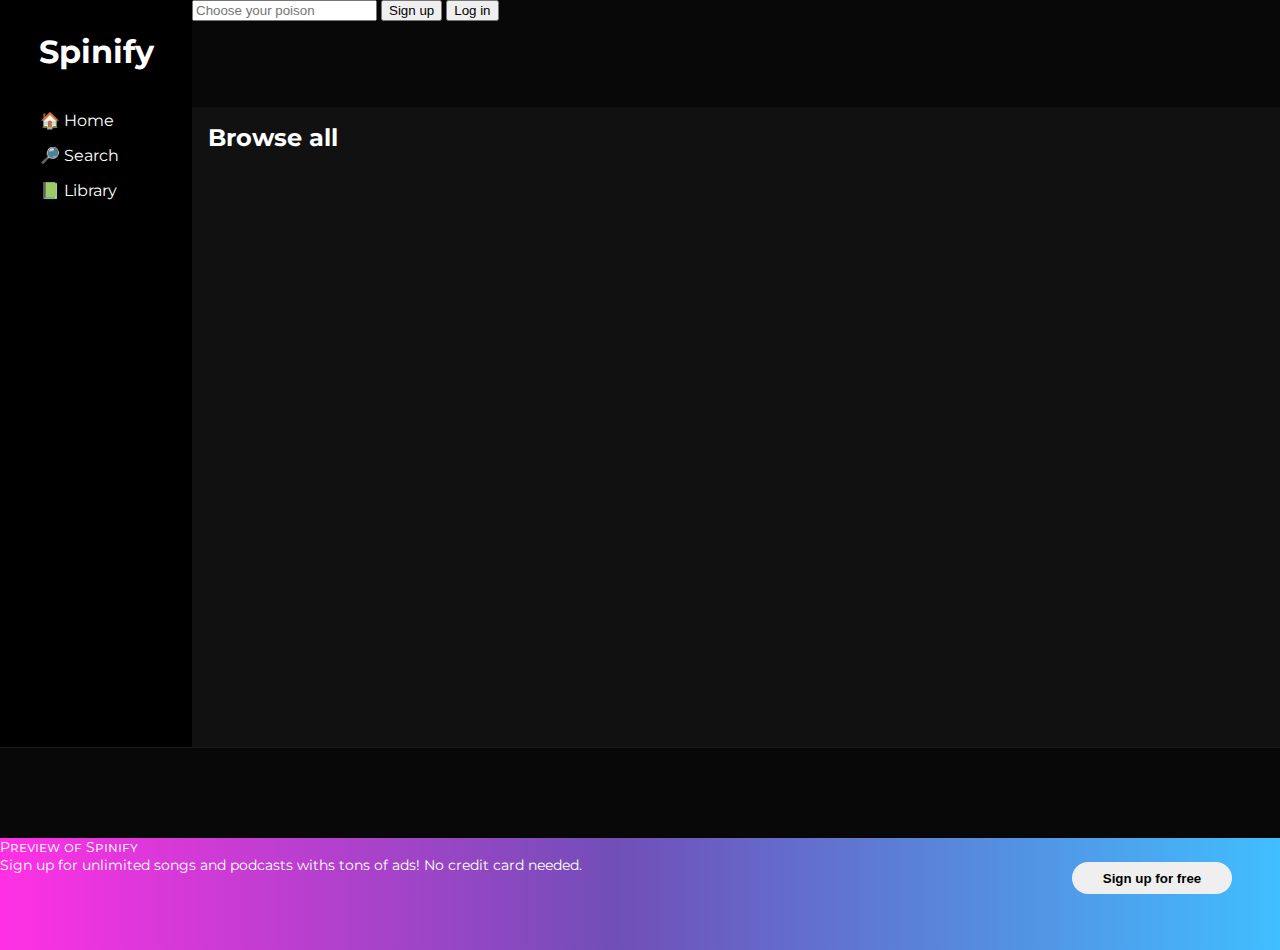
==== spinifyIndex.html @ 80fa34e3 "main HTML and CSS" ====
<!DOCTYPE html>
<html>
  <head>
    <meta charset="utf-8" />
    <meta name="viewport" content="width=device-width, initial-scale=1" />
    <link rel="stylesheet" type="text/css" href="css/spinifyCSS.css" />
    <link rel="preconnect" href="https://fonts.googleapis.com" />
    <link rel="preconnect" href="https://fonts.gstatic.com" crossorigin />
    <link href="https://fonts.googleapis.com/css2?family=Montserrat:wght@600&family=Open+Sans&display=swap" rel="stylesheet">
    <link rel="icon" type="image/png" href="img/icon-spinify.png" />
    <script defer src="js/spinifyJS.js"></script>
    <title>Spinify Web Player</title>
  </head>
  <body>
    <header class="navbar">
      <h1>Spinify</h1>
      <nav>
        <a>🏠 Home</a><br />
        <a>🔎 Search</a><br />
        <a>📗 Library</a><br />
      </nav>
    </header>

    <div class="top-div">
      <label for="search"></label>
      <input type="search" placeholder="Choose your poison" />
      <button class="sign-up">Sign up</button>
      <button class="log-in">Log in</button>
    </div>

    <main>
      <div>
        <h2>Browse all</h2>
        <div class="music-gender-browser">
          <div></div>
        </div>
      </div>
    </main>
    <div class="player"></div>
    <footer>
      <div class="preview">
        <p class="preview-para-1">Preview of Spinify</p>
        <p class="preview-para-2">
          Sign up for unlimited songs and podcasts withs tons of ads! No credit
          card needed.</p>
      </div>
        <button class="sign-up-for-free">Sign up for free</button>
      </p>
    </footer>
  </body>
</html>
---- css/spinifyCSS.css ----
body {
  margin: 0rem;
  padding: 0rem;
  height: 100vh;
  width: 100vh;
  color: white;
  display: grid;
  font-family: "Montserrat", sans-serif;
  font-size: 1rem;
  overflow-x: hidden;
}

@media screen and (min-width: 481px) {
  body {
    grid-template-columns: 1fr 1fr 1fr 1fr 1fr;
    grid-template-rows: 0.5fr 1fr 1fr 1fr 1fr;
    grid-template-areas:
      "header top-div top-div top-div top-div"
      "header main main main main"
      "header main main main main"
      "header main main main main"
      "player player player player player"
      "footer footer footer footer footer";
  }
  header {
    grid-area: header;
    background-color: black;
    height: 83vh;
    width: 15vw;
  }
  .top-div {
    grid-area: top-div;
    background-color: rgb(8, 8, 8);
    width: 85vw;
  }
  main {
    grid-area: main;
    background-color: rgb(17, 17, 17);
  }
  .player {
    grid-area: player;
    background-color: rgb(8, 8, 8);
    height: 10vh;
    border-top: 1px solid rgba(49, 49, 49, 0.432);
  }
  footer {
    grid-area: footer;
    background: linear-gradient(
      90deg,
      rgba(255, 48, 229, 1) 0%,
      rgba(113, 78, 184, 1) 48%,
      rgba(64, 190, 255, 1) 100%
    );
  }
  h1 {
    margin: 2rem 1rem;
    text-align: center;
  }
  nav {
    margin: 0.5rem 2rem;
  }
  nav a {
    display: inline-block;
    padding: 0.5rem;
  }
  footer {
    display: grid;
    grid-template-areas: "preview sign-up-for-free";
  }
  .preview {
    grid-area: preview;
    font-size: 0.9rem;
    margin-bottom: 0rem;
    width: 80vw;
    height: 1vh;
    margin: 0rem;
    padding: 0rem;
  }
  .preview p {
    margin: 0rem;
    padding: 0rem;
  }
  .sign-up-for-free {
    grid-area: sign-up-for-free;
    width: 10rem;
    height: 2rem;
    margin: 1.5rem 3rem;
    border-radius: 10rem;
    border: solid rgba(255, 255, 255, 0);
    font-weight: bold;
  }
  .preview-para-1 {
    font-variant: small-caps;
    padding: 0rem 0rem 0rem 0.5rem;
  }
  .preview-para-2 {
    padding: 0.5rem 0rem 0rem 0.5rem;
  }
  h2 {
    margin: 1rem;
  }
}
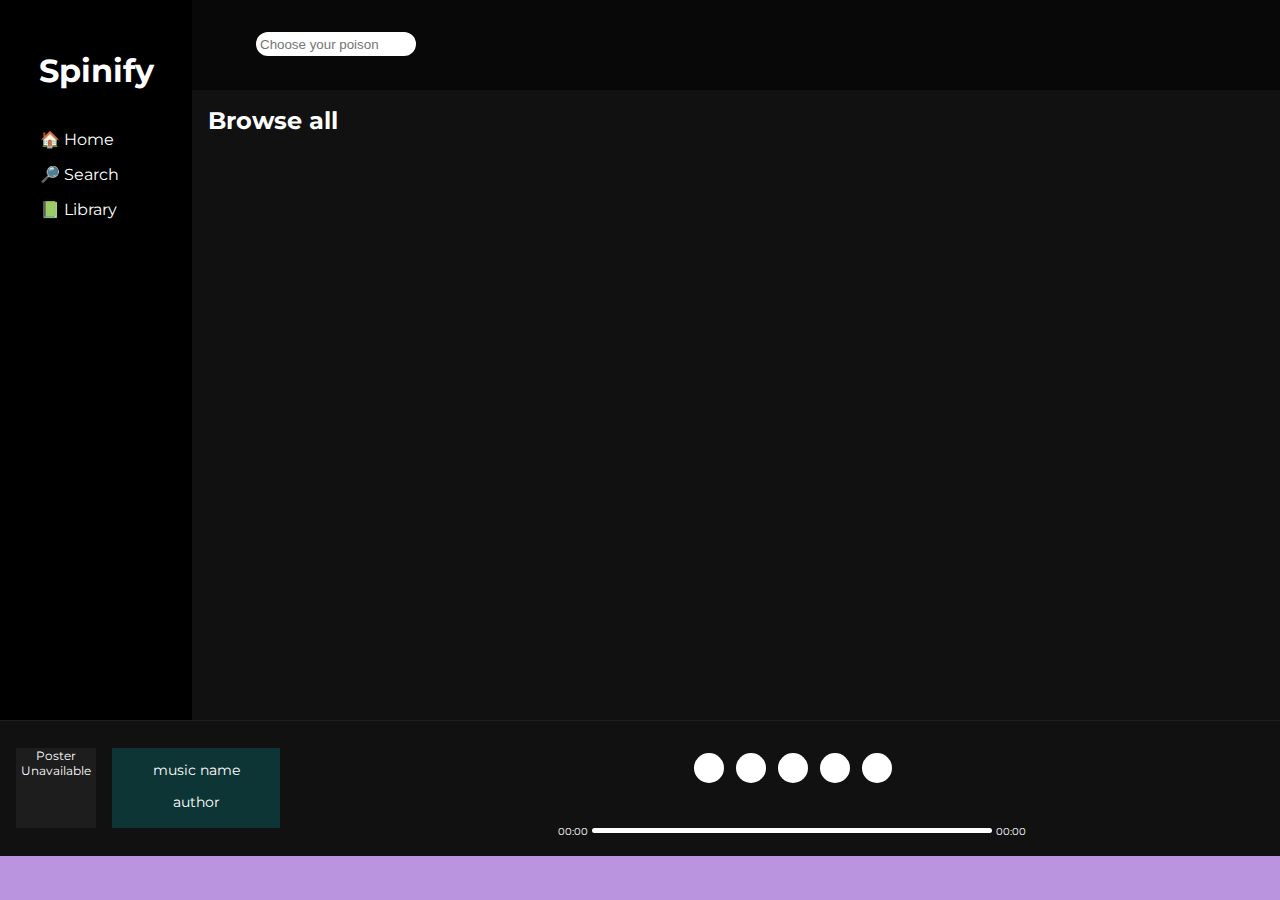
==== commit 031c45d1: "Updated site structure, added styling, started on js features. Added all media content." ====
--- a/spinifyIndex.html
+++ b/spinifyIndex.html
@@ -6,13 +6,17 @@
     <link rel="stylesheet" type="text/css" href="css/spinifyCSS.css" />
     <link rel="preconnect" href="https://fonts.googleapis.com" />
     <link rel="preconnect" href="https://fonts.gstatic.com" crossorigin />
-    <link href="https://fonts.googleapis.com/css2?family=Montserrat:wght@600&family=Open+Sans&display=swap" rel="stylesheet">
-    <link rel="icon" type="image/png" href="img/icon-spinify.png" />
+    <link
+      href="https://fonts.googleapis.com/css2?family=Montserrat:wght@600&family=Open+Sans&display=swap"
+      rel="stylesheet"
+    />
+    <link rel="icon" type="image/png" href="img/logo/logo-bitmap-3.png" />
     <script defer src="js/spinifyJS.js"></script>
     <title>Spinify Web Player</title>
   </head>
   <body>
     <header class="navbar">
+      <img href="img/logo/logo-bitmap.png" />
       <h1>Spinify</h1>
       <nav>
         <a>🏠 Home</a><br />
@@ -22,10 +26,13 @@
     </header>
 
     <div class="top-div">
-      <label for="search"></label>
-      <input type="search" placeholder="Choose your poison" />
-      <button class="sign-up">Sign up</button>
-      <button class="log-in">Log in</button>
+      <div class="input-bar">
+        <input type="search" placeholder="Choose your poison" />
+      </div>
+      <div class="top-div-btns">
+        <button class="sign-up btn">Sign up</button>
+        <button class="log-in btn">Log in</button>
+      </div>
     </div>
 
     <main>
@@ -36,16 +43,58 @@
         </div>
       </div>
     </main>
-    <div class="player"></div>
+    <div class="player">
+      <div class="music-info">
+        <div class="poster">Poster Unavailable</div>
+        <div class="music-details">
+          <p class="music-name">music name</p>
+          <p class="author">author</p>
+        </div>
+      </div>
+
+      <div class="playing-options">
+        <div class="playing-options-btns">
+          <button type="button" class="shuffle-btn btn">
+            <!-- <img src="/img/player/icon-shuffle.png"/> -->
+            </button>
+          <button class="go-back-btn btn">
+            <!-- <img src="/img/player/go-back.svg"/> -->
+          </button>
+          <button class="play-pause-btn btn">
+            <!-- <img src="/img/player/icon-pause-2.png"/> -->
+          </button>
+          <button class="go-forward-btn btn">
+            <!-- <img src="/img/player/go-forward.svg"/> -->
+          </button>
+          <button class="repeat-btn btn">
+            <!-- <img src="/img/player/icon-repeat.png"/> -->
+          </button>
+        </div>
+
+        <div class="music-further-options">
+          <p>00:00</p>
+          <input class=slider type="range" class="music-slider" min="1" max="100" value="0">
+          <p>00:00</p>
+        </div>
+
+        <div class="sound-container">
+          <button class="sound-btn btn"></button>
+          <input type="range" class="sound-slider" min="1" max="100" value="50">
+        </div>
+
+      </div>
+    </div>
     <footer>
-      <div class="preview">
-        <p class="preview-para-1">Preview of Spinify</p>
+      <!-- <div class="preview">
+        <p class="preview-para-1">Preview of Spinify</p><br>
         <p class="preview-para-2">
           Sign up for unlimited songs and podcasts withs tons of ads! No credit
-          card needed.</p>
+          card needed.
+        </p><br>
+        <p>Powered by</p>
+        <a class="powered-by-link" href="https://pixabay.com/">Pixabay</a>
       </div>
-        <button class="sign-up-for-free">Sign up for free</button>
-      </p>
+      <button class="sign-up-for-free-btn">Sign up for free</button> -->
     </footer>
   </body>
 </html>
--- a/css/spinifyCSS.css
+++ b/css/spinifyCSS.css
@@ -1,15 +1,154 @@
+/* color: rgb(0,216,86); */
+
 body {
-  margin: 0rem;
-  padding: 0rem;
+  margin: 0;
+  padding: 0;
   height: 100vh;
-  width: 100vh;
+  width: 100vw;
   color: white;
   display: grid;
   font-family: "Montserrat", sans-serif;
   font-size: 1rem;
   overflow-x: hidden;
-}
-
+  background-color: rgb(187, 148, 223);
+}
+.top-div input{
+  width: 10rem;
+  border-radius: 50px;
+  background-color: rgb(255, 255, 255);
+  border-color: rgba(240, 248, 255, 0);
+  height: 1.5rem;
+}
+.top-div button {
+  width: 5rem;
+  border-radius: 50px;
+}
+.music-info {
+  display: grid;
+  grid-template-columns: 0.7fr 1fr;
+  grid-template-rows: 1fr;
+  grid-template-areas: "poster music-details";
+  height: 15vh;
+  width: 15vw;
+}
+.poster{
+  width: 5rem;
+  height: 5rem;
+  background-color: rgb(29, 29, 29);
+  margin: 1.7rem 1rem;
+  font-size: 12px;
+  text-align: center;
+}
+.poster img {
+  width: 5rem;
+  height: 5rem;
+}
+.music-details{
+  width: 10rem;
+  height: 4rem;
+  background-color: rgba(0, 255, 255, 0.151);
+  margin: 1.7rem 1rem 1.7rem 0rem;
+  text-align: center;
+  padding: 0.5rem 0.25rem;
+}
+.music-details p {
+  margin-top: 0.3rem;
+  font-size: 14px;
+}
+.btn {
+  border-radius: 50%;
+  height: 30px;
+  width: 30px;
+  background-color: rgb(255, 255, 255);
+  border-color: rgba(240, 248, 255, 0);
+  cursor: pointer;
+  text-align: center;
+  margin-right: 0.5rem;
+  vertical-align: middle;
+}
+.playing-options {
+  margin: 0% 10%;
+  display: grid;
+  grid-template-columns: 1.5fr 0.5fr;
+  grid-template-rows: 1.5fr 0.5fr;
+  grid-template-areas: 
+  "playing-options-btns sound-container"
+  "music-further-options sound-container";
+}
+.playing-options-btns {
+  grid-area: playing-options-btns;
+  display: inline-block;
+  margin: 2rem 22.5rem 0rem;
+  width: 13rem;
+
+}
+.music-further-options{
+  grid-area: music-further-options;
+  margin: 0rem 14rem 0.5rem;
+}
+.music-further-options input {
+  margin: 0px;
+}
+ .music-further-options input,.sound-container input{
+  vertical-align: middle;
+  -webkit-appearance: none;
+  outline: none;
+  border-radius: 5px;
+  height: 5px;
+  background-color: black;
+  background: rgb(255, 255, 255);
+} 
+/* * ----------------------------MUSIC THUMB---------------------------- */
+.slider{
+  left: 0px;
+  top: 8px;
+  width: 25rem;
+  height: 5px;
+  border-radius: 5px;
+  background-color: rgba(45, 250, 26, 0.548);
+}
+
+/* * ----------------------------SLIDER THUMB---------------------------- */
+input[type="range"]::-webkit-slider-thumb {
+  -webkit-appearance: none;
+  -moz-appearance: none;
+  width: 0;
+  height: 0;
+}
+input[type="range"]:hover::-webkit-slider-thumb {
+  -webkit-appearance: none;
+  -moz-appearance: none;
+  width: 15px;
+  height: 15px;
+  border-radius: 50%;
+  background: #fff;
+  box-shadow: 1px 2px 3px rgba(0, 0, 0, 0.6);
+}
+.music-further-options p {
+  font-size: 10px;
+}
+.sound-container {
+  grid-area: sound-container;
+  margin: 2.5rem 6rem 2.5rem 14rem ;
+  width: 11rem;
+  padding: 0.5rem 0 0.5rem;
+}
+footer p {
+  font-size: 10px;
+}
+.powered-by-link {
+  font-size: 10px;
+}
+.play-pause-btn img{
+  border-radius: 50%;
+  background-color: rgba(255, 255, 255, 0.932);
+  position: relative;
+  top: -4px;
+  left: -9px;
+}
+.music-further-options input, .music-further-options p {
+  display: inline-block;
+}
 @media screen and (min-width: 481px) {
   body {
     grid-template-columns: 1fr 1fr 1fr 1fr 1fr;
@@ -25,23 +164,42 @@
   header {
     grid-area: header;
     background-color: black;
-    height: 83vh;
     width: 15vw;
   }
   .top-div {
     grid-area: top-div;
     background-color: rgb(8, 8, 8);
     width: 85vw;
+    height: 10vh;
+  }
+  .input-bar {
+    display: inline-block;
+    margin: 2rem 10rem 2rem 4rem;
+  }
+  .top-div-btns{
+    display: inline-block;
+    margin: 2rem 5rem 2rem 60rem;
+    width: 11.5rem;
   }
   main {
     grid-area: main;
     background-color: rgb(17, 17, 17);
+    height: 70vh;
   }
   .player {
     grid-area: player;
-    background-color: rgb(8, 8, 8);
-    height: 10vh;
+    background-color: rgb(17, 17, 17);
+    height: 15vh;
     border-top: 1px solid rgba(49, 49, 49, 0.432);
+    display: grid;
+    grid-template-columns: 0.2fr 1.8fr;
+    grid-template-rows: 1fr;
+    grid-template-areas:
+      "music-info playing-options"
+      "music-info slide-container";
+  }
+  .music-details, .poster{
+    display: inline-block;
   }
   footer {
     grid-area: footer;
@@ -65,26 +223,34 @@
   }
   footer {
     display: grid;
-    grid-template-areas: "preview sign-up-for-free";
+    grid-template-areas: "preview sign-up-for-free-btn";
+    font-weight: lighter;
+  }
+  .playing-options {
+    height: 15vh;
   }
   .preview {
     grid-area: preview;
     font-size: 0.9rem;
     margin-bottom: 0rem;
     width: 80vw;
-    height: 1vh;
+    height: 5vh;
     margin: 0rem;
     padding: 0rem;
   }
   .preview p {
     margin: 0rem;
     padding: 0rem;
-  }
-  .sign-up-for-free {
-    grid-area: sign-up-for-free;
+    display: inline;
+  }
+  .preview a {
+    display: inline-block;
+  }
+  .sign-up-for-free-btn {
+    grid-area: sign-up-for-free-btn;
     width: 10rem;
     height: 2rem;
-    margin: 1.5rem 3rem;
+    margin: 0.8rem 3rem;
     border-radius: 10rem;
     border: solid rgba(255, 255, 255, 0);
     font-weight: bold;
@@ -99,4 +265,6 @@
   h2 {
     margin: 1rem;
   }
-}
+
+
+}
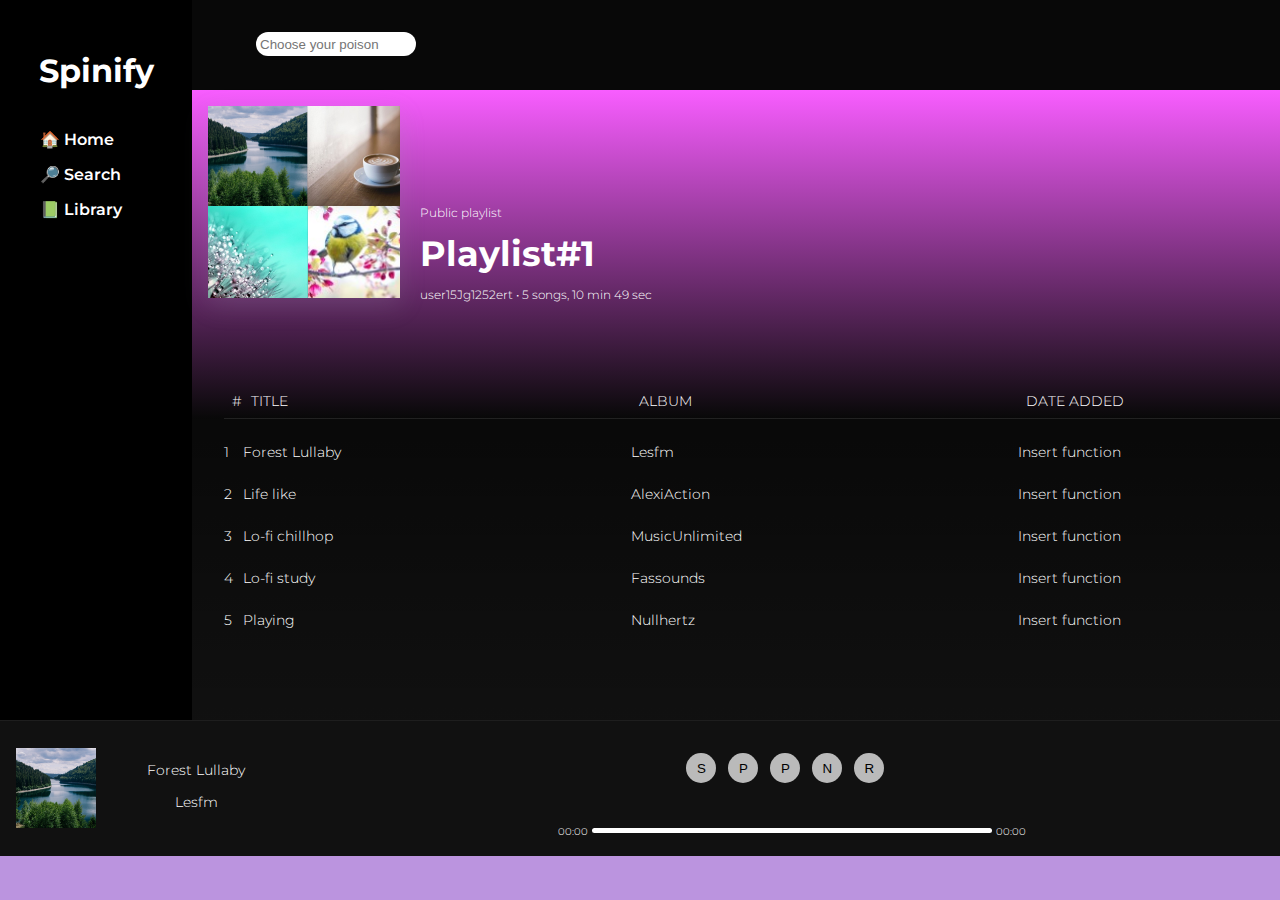
==== commit 00f96f7f: "Implemented main features, not all of them are working. Continued doing the styling" ====
--- a/spinifyIndex.html
+++ b/spinifyIndex.html
@@ -4,12 +4,14 @@
     <meta charset="utf-8" />
     <meta name="viewport" content="width=device-width, initial-scale=1" />
     <link rel="stylesheet" type="text/css" href="css/spinifyCSS.css" />
+
     <link rel="preconnect" href="https://fonts.googleapis.com" />
     <link rel="preconnect" href="https://fonts.gstatic.com" crossorigin />
     <link
-      href="https://fonts.googleapis.com/css2?family=Montserrat:wght@600&family=Open+Sans&display=swap"
+      href="https://fonts.googleapis.com/css2?family=Montserrat:wght@300;600&display=swap"
       rel="stylesheet"
     />
+
     <link rel="icon" type="image/png" href="img/logo/logo-bitmap-3.png" />
     <script defer src="js/spinifyJS.js"></script>
     <title>Spinify Web Player</title>
@@ -36,52 +38,115 @@
     </div>
 
     <main>
-      <div>
-        <h2>Browse all</h2>
-        <div class="music-gender-browser">
-          <div></div>
+      <div class="main-div">
+        <div class="big-tittle-and-poster">
+          <div class="big-poster"></div>
+          <div class="big-poster-label">
+            <p>Public playlist</p>
+            <h2>Playlist#1</h2>
+            <p>user15Jg1252ert &#8226; 5 songs, 10 min 49 sec</p>
+          </div>
+        </div>
+        <div class="main-div-body">
+          <div class="col-0">
+            <p class="top-row">#</p>
+            <p>1</p>
+            <p>2</p>
+            <p>3</p>
+            <p>4</p>
+            <p>5</p>
+          </div>
+          <div class="col-1">
+            <p class="top-row">TITLE</p>
+            <p>Forest Lullaby</p>
+            <p>Life like</p>
+            <p>Lo-fi chillhop</p>
+            <p>Lo-fi study</p>
+            <p>Playing</p>
+          </div>
+          <div class="col-2">
+            <p class="top-row">ALBUM</p>
+            <p>Lesfm</p>
+            <p>AlexiAction</p>
+            <p>MusicUnlimited</p>
+            <p>Fassounds</p>
+            <p>Nullhertz</p>
+          </div>
+          <div class="col-3">
+            <p class="top-row">DATE ADDED</p>
+            <p>Insert function</p>
+            <p>Insert function</p>
+            <p>Insert function</p>
+            <p>Insert function</p>
+            <p>Insert function</p>
+          </div>
+          <div class="col-4">
+            <p class="top-row">Clock Icon</p>
+            <p></p>
+            <p></p>
+            <p></p>
+            <p></p>
+            <p></p>
+          </div>
         </div>
       </div>
     </main>
+
     <div class="player">
       <div class="music-info">
         <div class="poster">Poster Unavailable</div>
         <div class="music-details">
           <p class="music-name">music name</p>
-          <p class="author">author</p>
+          <p class="music-artist">artist</p>
         </div>
       </div>
 
       <div class="playing-options">
         <div class="playing-options-btns">
           <button type="button" class="shuffle-btn btn">
+            S
             <!-- <img src="/img/player/icon-shuffle.png"/> -->
-            </button>
+          </button>
           <button class="go-back-btn btn">
+            P
             <!-- <img src="/img/player/go-back.svg"/> -->
           </button>
           <button class="play-pause-btn btn">
+            P
             <!-- <img src="/img/player/icon-pause-2.png"/> -->
           </button>
           <button class="go-forward-btn btn">
+            N
             <!-- <img src="/img/player/go-forward.svg"/> -->
           </button>
           <button class="repeat-btn btn">
+            R
             <!-- <img src="/img/player/icon-repeat.png"/> -->
           </button>
         </div>
 
         <div class="music-further-options">
-          <p>00:00</p>
-          <input class=slider type="range" class="music-slider" min="1" max="100" value="0">
-          <p>00:00</p>
+          <p class="current-time">00:00</p>
+          <input
+            type="range"
+            class="music-slider slider"
+            min="1"
+            max="100"
+            value="0"
+          />
+          <p class="time-left">00:00</p>
         </div>
 
         <div class="sound-container">
-          <button class="sound-btn btn"></button>
-          <input type="range" class="sound-slider" min="1" max="100" value="50">
+          <button class="sound-btn btn">V</button>
+          <input
+            type="range"
+            class="sound-slider"
+            min="1"
+            max="100"
+            value="75"
+          />
         </div>
-
       </div>
     </div>
     <footer>
--- a/css/spinifyCSS.css
+++ b/css/spinifyCSS.css
@@ -9,10 +9,14 @@
   display: grid;
   font-family: "Montserrat", sans-serif;
   font-size: 1rem;
+  font-weight: 600;
   overflow-x: hidden;
   background-color: rgb(187, 148, 223);
 }
-.top-div input{
+p {
+  font-weight: 300;
+}
+.top-div input {
   width: 10rem;
   border-radius: 50px;
   background-color: rgb(255, 255, 255);
@@ -31,22 +35,9 @@
   height: 15vh;
   width: 15vw;
 }
-.poster{
-  width: 5rem;
-  height: 5rem;
-  background-color: rgb(29, 29, 29);
-  margin: 1.7rem 1rem;
-  font-size: 12px;
-  text-align: center;
-}
-.poster img {
-  width: 5rem;
-  height: 5rem;
-}
-.music-details{
+.music-details {
   width: 10rem;
   height: 4rem;
-  background-color: rgba(0, 255, 255, 0.151);
   margin: 1.7rem 1rem 1.7rem 0rem;
   text-align: center;
   padding: 0.5rem 0.25rem;
@@ -59,37 +50,42 @@
   border-radius: 50%;
   height: 30px;
   width: 30px;
-  background-color: rgb(255, 255, 255);
+  background-color: rgba(255, 255, 255, 0.712);
   border-color: rgba(240, 248, 255, 0);
   cursor: pointer;
   text-align: center;
   margin-right: 0.5rem;
   vertical-align: middle;
 }
+button:hover {
+  background-color: rgb(255, 255, 255);
+}
+
 .playing-options {
   margin: 0% 10%;
   display: grid;
   grid-template-columns: 1.5fr 0.5fr;
   grid-template-rows: 1.5fr 0.5fr;
-  grid-template-areas: 
-  "playing-options-btns sound-container"
-  "music-further-options sound-container";
+  grid-template-areas:
+    "playing-options-btns sound-container"
+    "music-further-options sound-container";
 }
 .playing-options-btns {
   grid-area: playing-options-btns;
   display: inline-block;
-  margin: 2rem 22.5rem 0rem;
-  width: 13rem;
-
-}
-.music-further-options{
+  margin: 2rem 22rem 0rem;
+  width: 14rem;
+  vertical-align: middle;
+}
+.music-further-options {
   grid-area: music-further-options;
   margin: 0rem 14rem 0.5rem;
 }
 .music-further-options input {
   margin: 0px;
 }
- .music-further-options input,.sound-container input{
+.music-further-options input,
+.sound-container input {
   vertical-align: middle;
   -webkit-appearance: none;
   outline: none;
@@ -97,9 +93,9 @@
   height: 5px;
   background-color: black;
   background: rgb(255, 255, 255);
-} 
+}
 /* * ----------------------------MUSIC THUMB---------------------------- */
-.slider{
+.slider {
   left: 0px;
   top: 8px;
   width: 25rem;
@@ -129,7 +125,7 @@
 }
 .sound-container {
   grid-area: sound-container;
-  margin: 2.5rem 6rem 2.5rem 14rem ;
+  margin: 2.5rem 6rem 2.5rem 14rem;
   width: 11rem;
   padding: 0.5rem 0 0.5rem;
 }
@@ -139,15 +135,101 @@
 .powered-by-link {
   font-size: 10px;
 }
-.play-pause-btn img{
+.play-pause-btn img {
   border-radius: 50%;
   background-color: rgba(255, 255, 255, 0.932);
   position: relative;
   top: -4px;
   left: -9px;
 }
-.music-further-options input, .music-further-options p {
-  display: inline-block;
+.music-further-options input,
+.music-further-options p {
+  display: inline-block;
+}
+.poster {
+  width: 5rem;
+  height: 5rem;
+  margin: 1.7rem 1rem;
+  font-size: 12px;
+  text-align: center;
+  background-size: cover;
+}
+.main-div {
+  width: 102rem;
+  height: 41rem;
+  margin: 0;
+  background: linear-gradient(
+    0deg,
+    rgba(0, 0, 0, 0) 0%,
+    rgba(0, 0, 0, 0.5) 50%,
+    rgba(248, 93, 255, 1) 100%
+  );
+  display: grid;
+  grid-template-columns: 1fr;
+  grid-template-rows: 0.8fr 1.2fr;
+  grid-template-areas:
+    "big-tittle-and-poster"
+    "main-div-body";
+}
+.big-tittle-and-poster {
+  grid-area: big-tittle-and-poster;
+  width: 30rem;
+  height: 14rem;
+}
+.main-div-body {
+  grid-area: main-div-body;
+  /* background: linear-gradient(
+    0deg,
+    rgba(0, 0, 0, 1) 0%,
+    rgba(0, 0, 0, 1) 51%,
+    rgba(0, 0, 0, 0) 100%
+  ); */
+  margin: 1rem 2rem;
+  display: grid;
+  grid-template-columns: 0.05fr 1fr 1fr 1fr 1fr;
+  grid-template-rows: 1fr;
+  grid-template-areas:
+    "col-0 col-1 col-2 col-3 col-4"
+    "col-0 col-1 col-2 col-3 col-4"
+    "col-0 col-1 col-2 col-3 col-4"
+    "col-0 col-1 col-2 col-3 col-4"
+    "col-0 col-1 col-2 col-3 col-4"
+    "col-0 col-1 col-2 col-3 col-4";
+}
+
+.main-div-body div {
+  display: inline-block;
+}
+.big-poster {
+  width: 12rem;
+  height: 12rem;
+  margin: 1rem;
+  background-color: rgba(41, 41, 51, 0.699);
+  display: inline-block;
+  background-image: url(../img/posters/big-poster.png);
+  box-shadow: rgba(149, 157, 165, 0.2) 0px 8px 24px;
+}
+.big-poster-label {
+  display: inline-block;
+  vertical-align: middle;
+  width: 15rem;
+  margin-bottom: 7rem;
+}
+.big-poster-label h2 {
+  font-size: 35px;
+  margin: 0.5rem 0rem;
+}
+.big-poster-label p {
+  font-size: 12px;
+}
+.top-row {
+  border-bottom: 1px solid rgba(199, 199, 199, 0.137);
+  padding-bottom: 0.5rem;
+  padding-left: 0.5rem;
+}
+.main-div-body p {
+  font-size: 14px;
+  margin: 1.5rem 0rem 1.5rem 0rem;
 }
 @media screen and (min-width: 481px) {
   body {
@@ -176,7 +258,7 @@
     display: inline-block;
     margin: 2rem 10rem 2rem 4rem;
   }
-  .top-div-btns{
+  .top-div-btns {
     display: inline-block;
     margin: 2rem 5rem 2rem 60rem;
     width: 11.5rem;
@@ -198,7 +280,8 @@
       "music-info playing-options"
       "music-info slide-container";
   }
-  .music-details, .poster{
+  .music-details,
+  .poster {
     display: inline-block;
   }
   footer {
@@ -265,6 +348,4 @@
   h2 {
     margin: 1rem;
   }
-
-
-}
+}
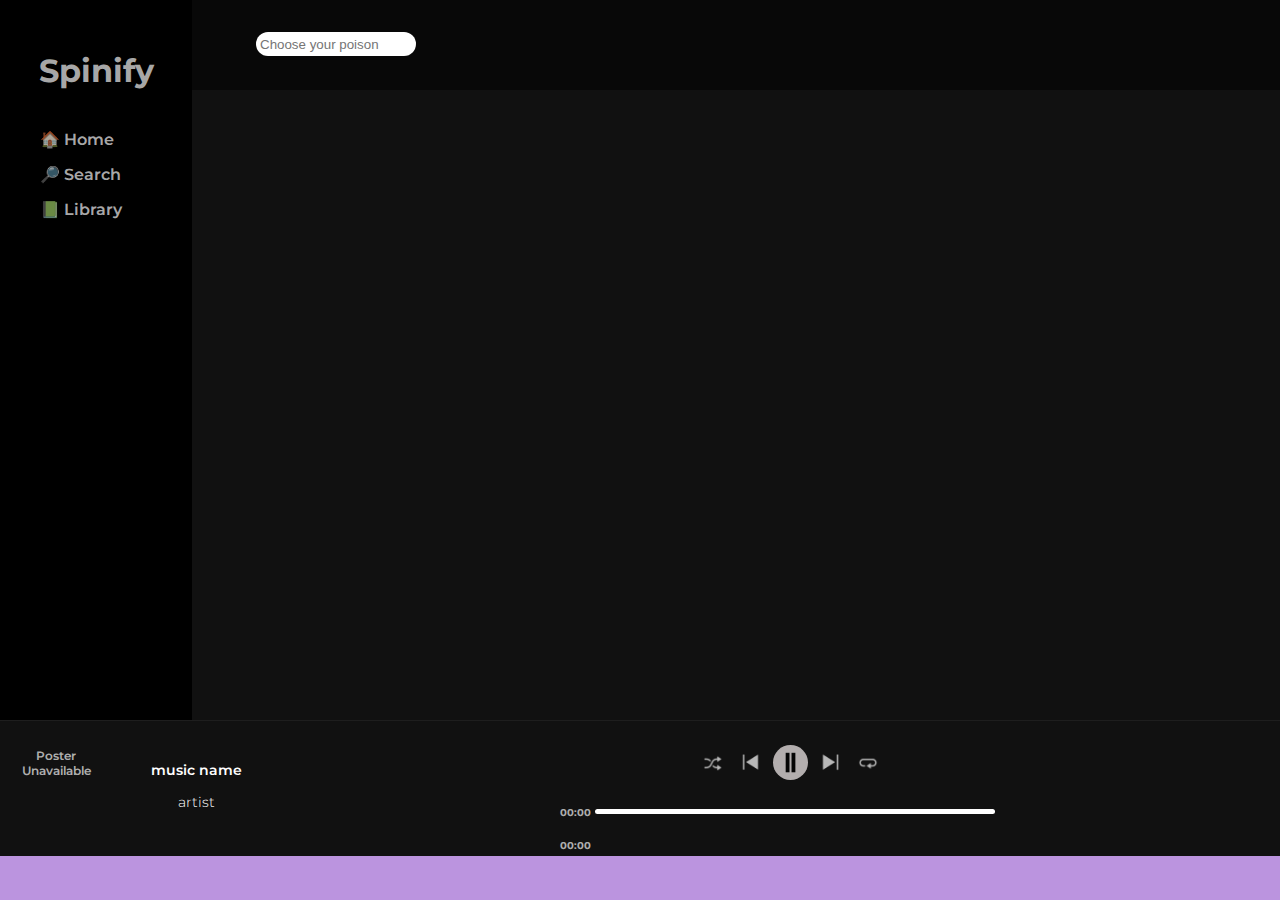
==== commit 66ca16ae: "continuing adding styling and improving features" ====
--- a/spinifyIndex.html
+++ b/spinifyIndex.html
@@ -38,7 +38,8 @@
     </div>
 
     <main>
-      <div class="main-div">
+      <div class="main-div library">
+        <!-- `
         <div class="big-tittle-and-poster">
           <div class="big-poster"></div>
           <div class="big-poster-label">
@@ -50,45 +51,46 @@
         <div class="main-div-body">
           <div class="col-0">
             <p class="top-row">#</p>
-            <p>1</p>
-            <p>2</p>
-            <p>3</p>
-            <p>4</p>
-            <p>5</p>
+            <p>${index + 1}</p>
+            <p>${index + 2}</p>
+            <p>${index + 3}</p>
+            <p>${index + 4}</p>
+            <p>${index + 5}</p>
           </div>
           <div class="col-1">
             <p class="top-row">TITLE</p>
-            <p>Forest Lullaby</p>
-            <p>Life like</p>
-            <p>Lo-fi chillhop</p>
-            <p>Lo-fi study</p>
-            <p>Playing</p>
+            <p>${songList[0].tittle}</p>
+            <p>${songList[1].tittle}</p>
+            <p>${songList[2].tittle}</p>
+            <p>${songList[3].tittle}</p>
+            <p>${songList[4].tittle}</p>
           </div>
           <div class="col-2">
             <p class="top-row">ALBUM</p>
-            <p>Lesfm</p>
-            <p>AlexiAction</p>
-            <p>MusicUnlimited</p>
-            <p>Fassounds</p>
-            <p>Nullhertz</p>
+            <p>${songList[0].artist}</p>
+            <p>${songList[1].artist}</p>
+            <p>${songList[2].artist}</p>
+            <p>${songList[3].artist}</p>
+            <p>${songList[4].artist}</p>
           </div>
           <div class="col-3">
             <p class="top-row">DATE ADDED</p>
-            <p>Insert function</p>
-            <p>Insert function</p>
-            <p>Insert function</p>
-            <p>Insert function</p>
-            <p>Insert function</p>
+            <p>${addedSentence}</p>
+            <p>${addedSentence}</p>
+            <p>${addedSentence}</p>
+            <p>${addedSentence}</p>
+            <p>${addedSentence}</p>
           </div>
           <div class="col-4">
             <p class="top-row">Clock Icon</p>
-            <p></p>
-            <p></p>
-            <p></p>
-            <p></p>
-            <p></p>
+            <p>${songList[0].duration}</p>
+            <p>${songList[1].duration}</p>
+            <p>${songList[2].duration}</p>
+            <p>${songList[3].duration}</p>
+            <p>${songList[4].duration}</p>
           </div>
         </div>
+        ` -->
       </div>
     </main>
 
@@ -104,24 +106,19 @@
       <div class="playing-options">
         <div class="playing-options-btns">
           <button type="button" class="shuffle-btn btn">
-            S
-            <!-- <img src="/img/player/icon-shuffle.png"/> -->
+            <!-- <img src="/img/icons/Shuffle.png" /> -->
           </button>
           <button class="go-back-btn btn">
-            P
-            <!-- <img src="/img/player/go-back.svg"/> -->
+            <!-- <img src="/img/icons/Previous.png" /> -->
           </button>
-          <button class="play-pause-btn btn">
-            P
-            <!-- <img src="/img/player/icon-pause-2.png"/> -->
+          <button class="play-pause-btn btn pause">
+            <!-- <img src="/img/icons/Play.png" /> -->
           </button>
           <button class="go-forward-btn btn">
-            N
-            <!-- <img src="/img/player/go-forward.svg"/> -->
+            <!-- <img src="/img/icons/Next.png" /> -->
           </button>
           <button class="repeat-btn btn">
-            R
-            <!-- <img src="/img/player/icon-repeat.png"/> -->
+            <!-- <img src="/img/icons/Repeat.png" /> -->
           </button>
         </div>
 
@@ -138,7 +135,7 @@
         </div>
 
         <div class="sound-container">
-          <button class="sound-btn btn">V</button>
+          <button class="sound-btn btn"></button>
           <input
             type="range"
             class="sound-slider"
--- a/css/spinifyCSS.css
+++ b/css/spinifyCSS.css
@@ -12,9 +12,21 @@
   font-weight: 600;
   overflow-x: hidden;
   background-color: rgb(187, 148, 223);
+  color: rgba(255, 255, 255, 0.678);
 }
 p {
   font-weight: 300;
+}
+a,
+h1 {
+  cursor: pointer;
+  transition: color 0.3s;
+}
+a:hover,
+h1:hover {
+  cursor: pointer;
+
+  color: white;
 }
 .top-div input {
   width: 10rem;
@@ -45,6 +57,7 @@
 .music-details p {
   margin-top: 0.3rem;
   font-size: 14px;
+  color: white;
 }
 .btn {
   border-radius: 50%;
@@ -57,15 +70,12 @@
   margin-right: 0.5rem;
   vertical-align: middle;
 }
-button:hover {
-  background-color: rgb(255, 255, 255);
-}
 
 .playing-options {
   margin: 0% 10%;
   display: grid;
   grid-template-columns: 1.5fr 0.5fr;
-  grid-template-rows: 1.5fr 0.5fr;
+  grid-template-rows: 1fr 1fr;
   grid-template-areas:
     "playing-options-btns sound-container"
     "music-further-options sound-container";
@@ -73,13 +83,73 @@
 .playing-options-btns {
   grid-area: playing-options-btns;
   display: inline-block;
-  margin: 2rem 22rem 0rem;
-  width: 14rem;
+  margin: 1.5rem 21.5rem 0.5rem 22.5rem;
+  padding: 0;
+  width: 13rem;
   vertical-align: middle;
+  z-index: 2;
+}
+.playing-options-btns button,
+.sound-btn {
+  background-size: cover;
+  background-position: center;
+  background-repeat: no-repeat;
+  margin: 0rem 0.2rem;
+
+  opacity: 0.7;
+}
+.play-pause-btn {
+  width: 35px;
+  height: 35px;
+  background-color: rgb(248, 241, 241) !important;
+  opacity: 1;
+  background: url(../img/icons/Play.png);
+}
+.pause {
+  background: url(../img/icons/Pause.png);
+}
+
+.go-forward-btn {
+  width: 25px;
+  height: 25px;
+  background: url(../img/icons/Next.png);
+  opacity: 0.5;
+}
+.go-back-btn {
+  width: 25px;
+  height: 25px;
+  background: url(../img/icons/Previous.png);
+}
+.shuffle-btn {
+  width: 28px;
+  height: 28px;
+  background: url(../img/icons/Shuffle.png);
+  margin-left: 0.5;
+}
+.repeat-btn {
+  width: 28px;
+  height: 28px;
+  background: url(../img/icons/Repeat.png);
+}
+.sound-btn {
+  border-radius: 0;
+  background-size: cover;
+  background-position: top;
+  background-repeat: no-repeat;
+  margin: 0rem 0.2rem;
+  width: 50px;
+  height: 50px;
+  background: url(../img/icons/VolumeOn.png);
+  padding: 0;
+  margin: 1;
+}
+button:hover {
+  opacity: 1;
 }
 .music-further-options {
   grid-area: music-further-options;
-  margin: 0rem 14rem 0.5rem;
+  margin: 0.5rem 14rem 0rem;
+  z-index: 1;
 }
 .music-further-options input {
   margin: 0px;
@@ -122,11 +192,15 @@
 }
 .music-further-options p {
   font-size: 10px;
+  font-weight: bold;
+}
+.music-name {
+  font-weight: 600;
 }
 .sound-container {
   grid-area: sound-container;
-  margin: 2.5rem 6rem 2.5rem 14rem;
-  width: 11rem;
+  margin: 2.5rem 6rem 2.5rem 13rem;
+  width: 14rem;
   padding: 0.5rem 0 0.5rem;
 }
 footer p {
@@ -134,13 +208,6 @@
 }
 .powered-by-link {
   font-size: 10px;
-}
-.play-pause-btn img {
-  border-radius: 50%;
-  background-color: rgba(255, 255, 255, 0.932);
-  position: relative;
-  top: -4px;
-  left: -9px;
 }
 .music-further-options input,
 .music-further-options p {
@@ -158,18 +225,20 @@
   width: 102rem;
   height: 41rem;
   margin: 0;
+  display: grid;
+  grid-template-columns: 1fr;
+  grid-template-rows: 0.8fr 1.2fr;
+  grid-template-areas:
+    "big-tittle-and-poster"
+    "main-div-body";
+}
+.libary {
   background: linear-gradient(
     0deg,
     rgba(0, 0, 0, 0) 0%,
     rgba(0, 0, 0, 0.5) 50%,
     rgba(248, 93, 255, 1) 100%
   );
-  display: grid;
-  grid-template-columns: 1fr;
-  grid-template-rows: 0.8fr 1.2fr;
-  grid-template-areas:
-    "big-tittle-and-poster"
-    "main-div-body";
 }
 .big-tittle-and-poster {
   grid-area: big-tittle-and-poster;
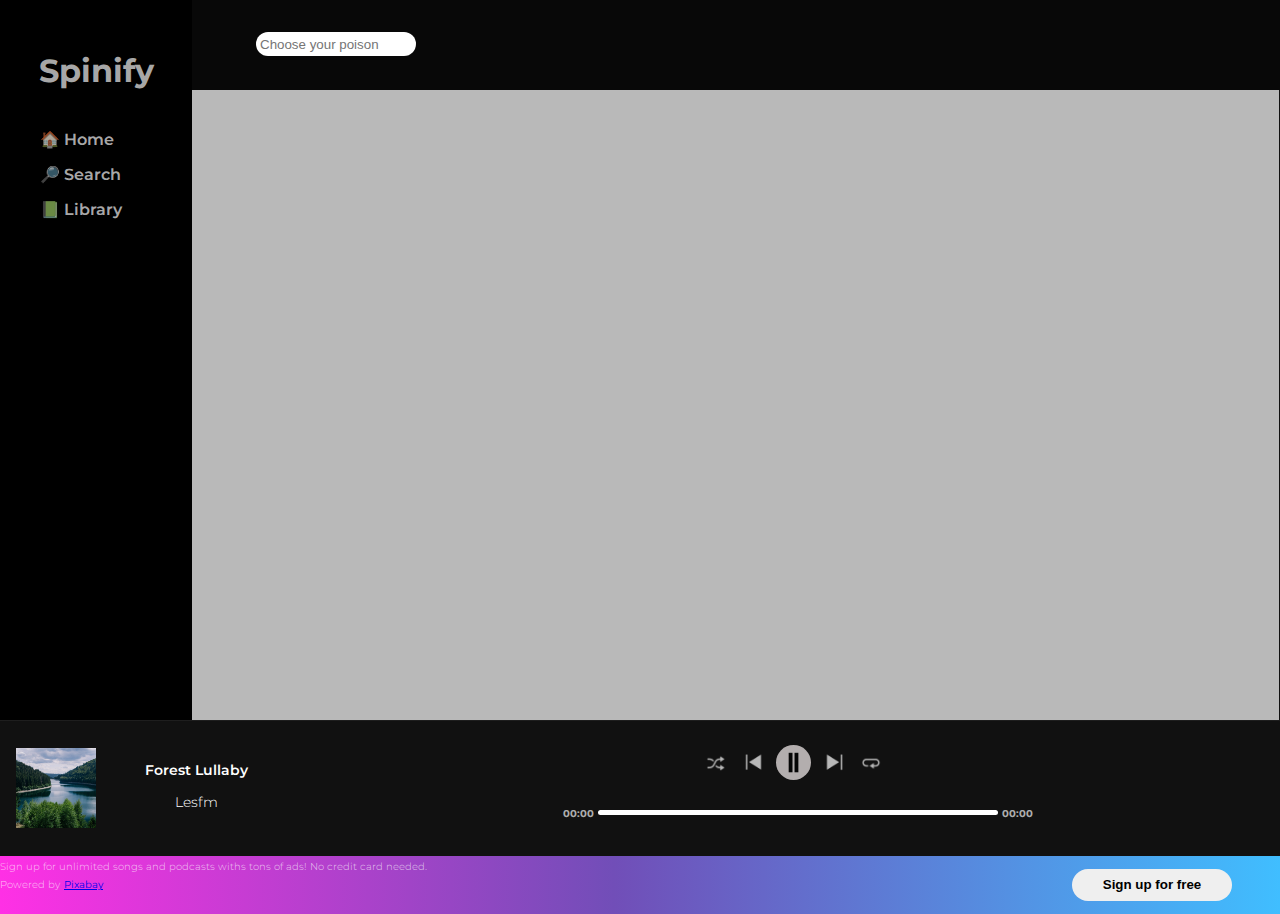
==== commit fe258a26: "Finalized repeat button, sound button. Added more styling and modules to the main container" ====
--- a/spinifyIndex.html
+++ b/spinifyIndex.html
@@ -21,9 +21,9 @@
       <img href="img/logo/logo-bitmap.png" />
       <h1>Spinify</h1>
       <nav>
-        <a>🏠 Home</a><br />
-        <a>🔎 Search</a><br />
-        <a>📗 Library</a><br />
+        <a class="home-btn">🏠 Home</a><br />
+        <a class="search-btn">🔎 Search</a><br />
+        <a class="library-btn">📗 Library</a><br />
       </nav>
     </header>
 
@@ -31,67 +31,14 @@
       <div class="input-bar">
         <input type="search" placeholder="Choose your poison" />
       </div>
-      <div class="top-div-btns">
-        <button class="sign-up btn">Sign up</button>
-        <button class="log-in btn">Log in</button>
+      <div class="top-div-details">
+        <p class="user-p">Hi, user15Jg1252ert!</p>
+        <button class="sign-out-btn btn">Sign out</button>
       </div>
     </div>
 
     <main>
-      <div class="main-div library">
-        <!-- `
-        <div class="big-tittle-and-poster">
-          <div class="big-poster"></div>
-          <div class="big-poster-label">
-            <p>Public playlist</p>
-            <h2>Playlist#1</h2>
-            <p>user15Jg1252ert &#8226; 5 songs, 10 min 49 sec</p>
-          </div>
-        </div>
-        <div class="main-div-body">
-          <div class="col-0">
-            <p class="top-row">#</p>
-            <p>${index + 1}</p>
-            <p>${index + 2}</p>
-            <p>${index + 3}</p>
-            <p>${index + 4}</p>
-            <p>${index + 5}</p>
-          </div>
-          <div class="col-1">
-            <p class="top-row">TITLE</p>
-            <p>${songList[0].tittle}</p>
-            <p>${songList[1].tittle}</p>
-            <p>${songList[2].tittle}</p>
-            <p>${songList[3].tittle}</p>
-            <p>${songList[4].tittle}</p>
-          </div>
-          <div class="col-2">
-            <p class="top-row">ALBUM</p>
-            <p>${songList[0].artist}</p>
-            <p>${songList[1].artist}</p>
-            <p>${songList[2].artist}</p>
-            <p>${songList[3].artist}</p>
-            <p>${songList[4].artist}</p>
-          </div>
-          <div class="col-3">
-            <p class="top-row">DATE ADDED</p>
-            <p>${addedSentence}</p>
-            <p>${addedSentence}</p>
-            <p>${addedSentence}</p>
-            <p>${addedSentence}</p>
-            <p>${addedSentence}</p>
-          </div>
-          <div class="col-4">
-            <p class="top-row">Clock Icon</p>
-            <p>${songList[0].duration}</p>
-            <p>${songList[1].duration}</p>
-            <p>${songList[2].duration}</p>
-            <p>${songList[3].duration}</p>
-            <p>${songList[4].duration}</p>
-          </div>
-        </div>
-        ` -->
-      </div>
+      <div class="main-div"></div>
     </main>
 
     <div class="player">
@@ -105,21 +52,11 @@
 
       <div class="playing-options">
         <div class="playing-options-btns">
-          <button type="button" class="shuffle-btn btn">
-            <!-- <img src="/img/icons/Shuffle.png" /> -->
-          </button>
-          <button class="go-back-btn btn">
-            <!-- <img src="/img/icons/Previous.png" /> -->
-          </button>
-          <button class="play-pause-btn btn pause">
-            <!-- <img src="/img/icons/Play.png" /> -->
-          </button>
-          <button class="go-forward-btn btn">
-            <!-- <img src="/img/icons/Next.png" /> -->
-          </button>
-          <button class="repeat-btn btn">
-            <!-- <img src="/img/icons/Repeat.png" /> -->
-          </button>
+          <button type="button" class="shuffle-btn btn"></button>
+          <button class="go-back-btn btn"></button>
+          <button class="play-pause-btn btn pause"></button>
+          <button class="go-forward-btn btn"></button>
+          <button class="repeat-btn btn"></button>
         </div>
 
         <div class="music-further-options">
@@ -147,16 +84,16 @@
       </div>
     </div>
     <footer>
-      <!-- <div class="preview">
-        <p class="preview-para-1">Preview of Spinify</p><br>
+      <div class="preview">
         <p class="preview-para-2">
           Sign up for unlimited songs and podcasts withs tons of ads! No credit
           card needed.
-        </p><br>
+        </p>
+        <br />
         <p>Powered by</p>
         <a class="powered-by-link" href="https://pixabay.com/">Pixabay</a>
       </div>
-      <button class="sign-up-for-free-btn">Sign up for free</button> -->
+      <button class="sign-up-for-free-btn">Sign up for free</button>
     </footer>
   </body>
 </html>
--- a/css/spinifyCSS.css
+++ b/css/spinifyCSS.css
@@ -35,10 +35,11 @@
   border-color: rgba(240, 248, 255, 0);
   height: 1.5rem;
 }
-.top-div button {
-  width: 5rem;
-  border-radius: 50px;
-}
+.user-p {
+  width: 10rem;
+  display: inline;
+}
+
 .music-info {
   display: grid;
   grid-template-columns: 0.7fr 1fr;
@@ -70,7 +71,11 @@
   margin-right: 0.5rem;
   vertical-align: middle;
 }
-
+.sign-out-btn button {
+  display: inline;
+  width: 5rem;
+  border-radius: 50px;
+}
 .playing-options {
   margin: 0% 10%;
   display: grid;
@@ -124,30 +129,48 @@
   width: 28px;
   height: 28px;
   background: url(../img/icons/Shuffle.png);
-  margin-left: 0.5;
+}
+.shuffle {
+  width: 28px;
+  height: 28px;
+  background: url(../img/icons/Shuffle-green.png);
+  opacity: 1;
 }
 .repeat-btn {
   width: 28px;
   height: 28px;
   background: url(../img/icons/Repeat.png);
+}
+.repeat {
+  width: 28px;
+  height: 28px;
+  background: url(../img/icons/Repeat-green.png);
+  opacity: 1;
 }
 .sound-btn {
   border-radius: 0;
   background-size: cover;
   background-position: top;
   background-repeat: no-repeat;
-  margin: 0rem 0.2rem;
   width: 50px;
   height: 50px;
   background: url(../img/icons/VolumeOn.png);
-  padding: 0;
-  margin: 1;
+}
+.mute {
+  border-radius: 0;
+  background-size: cover;
+  background-position: top;
+  background-repeat: no-repeat;
+  width: 50px;
+  height: 50px;
+  background: url(../img/icons/Mute.png);
 }
 button:hover {
   opacity: 1;
 }
 .music-further-options {
   grid-area: music-further-options;
+  width: 31rem;
   margin: 0.5rem 14rem 0rem;
   z-index: 1;
 }
@@ -221,7 +244,7 @@
   text-align: center;
   background-size: cover;
 }
-.main-div {
+.library {
   width: 102rem;
   height: 41rem;
   margin: 0;
@@ -232,7 +255,7 @@
     "big-tittle-and-poster"
     "main-div-body";
 }
-.libary {
+.library {
   background: linear-gradient(
     0deg,
     rgba(0, 0, 0, 0) 0%,
@@ -300,12 +323,31 @@
   font-size: 14px;
   margin: 1.5rem 0rem 1.5rem 0rem;
 }
+.folders-div {
+  display: grid;
+  grid-template-columns: 1fr 1fr 1fr 1fr 1fr 1fr 1fr 1fr;
+  grid-template-rows: 1fr 1fr 1fr 1fr;
+  overflow-y: scroll;
+}
+.search h2 {
+  width: 10rem;
+  height: 3rem;
+}
+.folder {
+  width: 8rem;
+  height: 8rem;
+  margin: 1rem 0rem 0 0.2rem;
+  padding: 0.5rem;
+  background-color: blueviolet;
+  border-radius: 5px;
+  color: white;
+}
 @media screen and (min-width: 481px) {
   body {
     grid-template-columns: 1fr 1fr 1fr 1fr 1fr;
     grid-template-rows: 0.5fr 1fr 1fr 1fr 1fr;
     grid-template-areas:
-      "header top-div top-div top-div top-div"
+      "header input-bar top-div top-div top-div"
       "header main main main main"
       "header main main main main"
       "header main main main main"
@@ -319,6 +361,9 @@
   }
   .top-div {
     grid-area: top-div;
+    display: grid;
+    grid-template-columns: 0.3fr 0.8fr;
+    grid-template-rows: 1fr;
     background-color: rgb(8, 8, 8);
     width: 85vw;
     height: 10vh;
@@ -327,15 +372,21 @@
     display: inline-block;
     margin: 2rem 10rem 2rem 4rem;
   }
-  .top-div-btns {
+  .top-div-details {
     display: inline-block;
-    margin: 2rem 5rem 2rem 60rem;
-    width: 11.5rem;
+    margin: 2rem 5rem 2rem 50rem;
+    width: 20rem;
   }
   main {
     grid-area: main;
     background-color: rgb(17, 17, 17);
     height: 70vh;
+  }
+  .main-div {
+    height: 97%;
+    width: 97%;
+    padding: 1rem;
+    background-color: rgba(255, 255, 255, 0.705);
   }
   .player {
     grid-area: player;
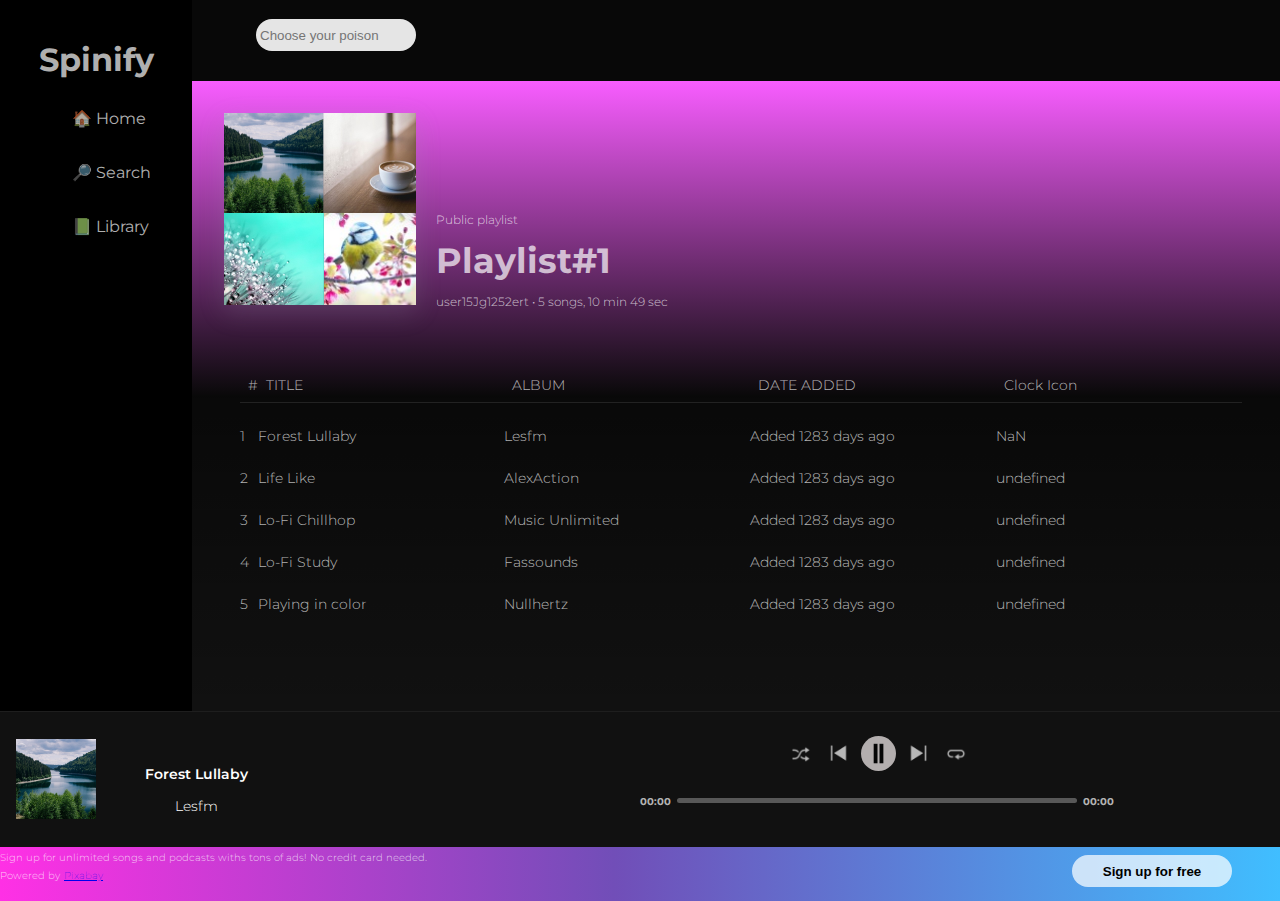
==== commit 24edbdfc: "Finished mobile version, still working on new features" ====
--- a/spinifyIndex.html
+++ b/spinifyIndex.html
@@ -38,7 +38,7 @@
     </div>
 
     <main>
-      <div class="main-div"></div>
+      <div class="main-div home"></div>
     </main>
 
     <div class="player">
--- a/css/spinifyCSS.css
+++ b/css/spinifyCSS.css
@@ -1,45 +1,63 @@
-/* color: rgb(0,216,86); */
-
+/* ---------------------- GENERAL STYLING */
 body {
   margin: 0;
   padding: 0;
-  height: 100vh;
-  width: 100vw;
-  color: white;
+  height: 99vh;
+  width: 99vw;
+  color: rgba(255, 255, 255, 0.7);
   display: grid;
   font-family: "Montserrat", sans-serif;
   font-size: 1rem;
-  font-weight: 600;
+  accent-color: white;
   overflow-x: hidden;
-  background-color: rgb(187, 148, 223);
-  color: rgba(255, 255, 255, 0.678);
+  overflow-y: hidden;
+}
+
+h1 {
+  text-align: center;
+}
+div,
+a {
+  display: inline-block;
 }
 p {
   font-weight: 300;
-}
-a,
-h1 {
+  font-size: 12px;
+}
+a {
+  transition: color 0.3s;
+}
+.folders-home-1,
+.folders-home-2 {
   cursor: pointer;
-  transition: color 0.3s;
+  transition: background-color 0.3s;
+}
+.user-p {
+  display: inline;
+  width: 10rem;
 }
 a:hover,
-h1:hover {
+h1:hover,
+.btn:hover {
   cursor: pointer;
-
   color: white;
 }
+.folders-home-1:hover,
+.folders-home-2:hover {
+  background-color: rgba(255, 255, 255, 0.274);
+}
+.input-bar {
+  display: inline;
+  width: 10rem;
+}
 .top-div input {
+  display: inline;
   width: 10rem;
   border-radius: 50px;
-  background-color: rgb(255, 255, 255);
+  background-color: rgba(255, 255, 255, 0.897);
   border-color: rgba(240, 248, 255, 0);
   height: 1.5rem;
 }
-.user-p {
-  width: 10rem;
-  display: inline;
-}
-
 .music-info {
   display: grid;
   grid-template-columns: 0.7fr 1fr;
@@ -51,7 +69,6 @@
 .music-details {
   width: 10rem;
   height: 4rem;
-  margin: 1.7rem 1rem 1.7rem 0rem;
   text-align: center;
   padding: 0.5rem 0.25rem;
 }
@@ -60,39 +77,77 @@
   font-size: 14px;
   color: white;
 }
+
+.music-further-options p {
+  font-size: 10px;
+  font-weight: bold;
+}
+.music-name {
+  font-weight: 600;
+}
+footer p {
+  font-size: 10px;
+}
+.powered-by-link {
+  font-size: 10px;
+}
+.poster {
+  font-size: 12px;
+  text-align: center;
+  background-size: cover;
+}
+footer {
+  height: 6vh;
+  background: linear-gradient(
+    90deg,
+    rgba(255, 48, 229, 1) 0%,
+    rgba(113, 78, 184, 1) 48%,
+    rgba(64, 190, 255, 1) 100%
+  );
+}
+.big-poster {
+  background-color: rgba(41, 41, 51, 0.699);
+  background-image: url(../img/posters/big-poster.png);
+  box-shadow: rgba(149, 157, 165, 0.2) 0px 8px 24px;
+}
+.folders-home-1 {
+  cursor: pointer;
+  display: grid;
+  grid-template-columns: 0.2fr 2fr;
+  grid-template-columns: 1fr;
+  grid-template-areas: "div playlist-name";
+  background-color: rgba(255, 255, 255, 0.089);
+  border-radius: 5px;
+}
+/*  */
+/* -------------------------------------------- BUTTONS STYLING */
+/* -------------------------------------------- BUTTONS STYLING */
 .btn {
   border-radius: 50%;
   height: 30px;
   width: 30px;
   background-color: rgba(255, 255, 255, 0.712);
   border-color: rgba(240, 248, 255, 0);
-  cursor: pointer;
   text-align: center;
   margin-right: 0.5rem;
   vertical-align: middle;
 }
-.sign-out-btn button {
+.sign-out-btn,
+.sign-up-for-free-btn {
   display: inline;
   width: 5rem;
+  height: 1.7rem;
   border-radius: 50px;
-}
-.playing-options {
-  margin: 0% 10%;
-  display: grid;
-  grid-template-columns: 1.5fr 0.5fr;
-  grid-template-rows: 1fr 1fr;
-  grid-template-areas:
-    "playing-options-btns sound-container"
-    "music-further-options sound-container";
+  background-color: rgba(255, 255, 255, 0.712);
+  border-color: rgba(240, 248, 255, 0);
+}
+.sign-up-for-free-btn {
+  width: 8rem;
 }
 .playing-options-btns {
-  grid-area: playing-options-btns;
-  display: inline-block;
-  margin: 1.5rem 21.5rem 0.5rem 22.5rem;
   padding: 0;
   width: 13rem;
   vertical-align: middle;
-  z-index: 2;
 }
 .playing-options-btns button,
 .sound-btn {
@@ -100,62 +155,22 @@
   background-position: center;
   background-repeat: no-repeat;
   margin: 0rem 0.2rem;
-
   opacity: 0.7;
 }
-.play-pause-btn {
-  width: 35px;
-  height: 35px;
-  background-color: rgb(248, 241, 241) !important;
-  opacity: 1;
-  background: url(../img/icons/Play.png);
-}
-.pause {
-  background: url(../img/icons/Pause.png);
-}
-
-.go-forward-btn {
-  width: 25px;
-  height: 25px;
-  background: url(../img/icons/Next.png);
-  opacity: 0.5;
-}
+.go-forward-btn,
 .go-back-btn {
   width: 25px;
   height: 25px;
-  background: url(../img/icons/Previous.png);
-}
-.shuffle-btn {
-  width: 28px;
-  height: 28px;
-  background: url(../img/icons/Shuffle.png);
-}
-.shuffle {
-  width: 28px;
-  height: 28px;
-  background: url(../img/icons/Shuffle-green.png);
-  opacity: 1;
-}
-.repeat-btn {
-  width: 28px;
-  height: 28px;
-  background: url(../img/icons/Repeat.png);
-}
+  opacity: 0.5;
+}
+.shuffle-btn,
+.shuffle,
+.repeat-btn,
 .repeat {
   width: 28px;
   height: 28px;
-  background: url(../img/icons/Repeat-green.png);
-  opacity: 1;
-}
-.sound-btn {
-  border-radius: 0;
-  background-size: cover;
-  background-position: top;
-  background-repeat: no-repeat;
-  width: 50px;
-  height: 50px;
-  background: url(../img/icons/VolumeOn.png);
-}
+}
+.sound-btn,
 .mute {
   border-radius: 0;
   background-size: cover;
@@ -163,20 +178,51 @@
   background-repeat: no-repeat;
   width: 50px;
   height: 50px;
+}
+.play-pause-btn {
+  width: 35px;
+  height: 35px;
+  background-color: rgb(248, 241, 241) !important;
+  opacity: 1;
+  background: url(../img/icons/Play.png);
+}
+.go-forward-btn {
+  background: url(../img/icons/Next.png);
+}
+.go-back-btn {
+  background: url(../img/icons/Previous.png);
+}
+.shuffle-btn {
+  background: url(../img/icons/Shuffle.png);
+}
+.repeat-btn {
+  background: url(../img/icons/Repeat.png);
+}
+.pause {
+  background: url(../img/icons/Pause.png);
+  opacity: 1;
+}
+.shuffle {
+  background: url(../img/icons/Shuffle-green.png);
+  opacity: 1;
+}
+.repeat {
+  background: url(../img/icons/Repeat-green.png);
+  opacity: 1;
+}
+.sound-btn {
+  background: url(../img/icons/VolumeOn.png);
+}
+.mute {
   background: url(../img/icons/Mute.png);
 }
-button:hover {
+.btn:hover {
   opacity: 1;
 }
-.music-further-options {
-  grid-area: music-further-options;
-  width: 31rem;
-  margin: 0.5rem 14rem 0rem;
-  z-index: 1;
-}
-.music-further-options input {
-  margin: 0px;
-}
+
+/* -------------------------------------------- Sliders STYLING */
+/* -------------------------------------------- Sliders STYLING */
+
 .music-further-options input,
 .sound-container input {
   vertical-align: middle;
@@ -184,20 +230,13 @@
   outline: none;
   border-radius: 5px;
   height: 5px;
-  background-color: black;
-  background: rgb(255, 255, 255);
-}
-/* * ----------------------------MUSIC THUMB---------------------------- */
+  background-color: rgba(255, 255, 255, 0.301);
+}
 .slider {
-  left: 0px;
-  top: 8px;
   width: 25rem;
   height: 5px;
   border-radius: 5px;
-  background-color: rgba(45, 250, 26, 0.548);
-}
-
-/* * ----------------------------SLIDER THUMB---------------------------- */
+}
 input[type="range"]::-webkit-slider-thumb {
   -webkit-appearance: none;
   -moz-appearance: none;
@@ -213,137 +252,247 @@
   background: #fff;
   box-shadow: 1px 2px 3px rgba(0, 0, 0, 0.6);
 }
-.music-further-options p {
-  font-size: 10px;
-  font-weight: bold;
-}
-.music-name {
-  font-weight: 600;
+/* -------------------------------------------- GRID AREAS */
+/* -------------------------------------------- GRID AREAS */
+header {
+  grid-area: header;
+}
+.input-bar {
+  grid-area: input-bar;
+}
+.top-div {
+  grid-area: top-div;
+}
+main {
+  background-color: rgb(17, 17, 17);
+  grid-area: main;
+}
+.player {
+  background-color: rgb(17, 17, 17);
+
+  grid-area: player;
+}
+footer {
+  grid-area: footer;
+}
+.playing-options-btns {
+  grid-area: playing-options-btns;
 }
 .sound-container {
   grid-area: sound-container;
-  margin: 2.5rem 6rem 2.5rem 13rem;
-  width: 14rem;
-  padding: 0.5rem 0 0.5rem;
-}
-footer p {
-  font-size: 10px;
-}
-.powered-by-link {
-  font-size: 10px;
-}
-.music-further-options input,
-.music-further-options p {
-  display: inline-block;
-}
-.poster {
-  width: 5rem;
-  height: 5rem;
-  margin: 1.7rem 1rem;
-  font-size: 12px;
-  text-align: center;
-  background-size: cover;
-}
-.library {
-  width: 102rem;
-  height: 41rem;
-  margin: 0;
-  display: grid;
-  grid-template-columns: 1fr;
-  grid-template-rows: 0.8fr 1.2fr;
-  grid-template-areas:
-    "big-tittle-and-poster"
-    "main-div-body";
-}
-.library {
-  background: linear-gradient(
-    0deg,
-    rgba(0, 0, 0, 0) 0%,
-    rgba(0, 0, 0, 0.5) 50%,
-    rgba(248, 93, 255, 1) 100%
-  );
-}
-.big-tittle-and-poster {
-  grid-area: big-tittle-and-poster;
-  width: 30rem;
-  height: 14rem;
+}
+.music-further-options {
+  grid-area: music-further-options;
+}
+.sound-container {
+  grid-area: sound-container;
+}
+.bit-tittle-and-poster {
+  grid-area: bit-tittle-and-poster;
 }
 .main-div-body {
   grid-area: main-div-body;
-  /* background: linear-gradient(
-    0deg,
-    rgba(0, 0, 0, 1) 0%,
-    rgba(0, 0, 0, 1) 51%,
-    rgba(0, 0, 0, 0) 100%
-  ); */
-  margin: 1rem 2rem;
-  display: grid;
-  grid-template-columns: 0.05fr 1fr 1fr 1fr 1fr;
-  grid-template-rows: 1fr;
-  grid-template-areas:
-    "col-0 col-1 col-2 col-3 col-4"
-    "col-0 col-1 col-2 col-3 col-4"
-    "col-0 col-1 col-2 col-3 col-4"
-    "col-0 col-1 col-2 col-3 col-4"
-    "col-0 col-1 col-2 col-3 col-4"
-    "col-0 col-1 col-2 col-3 col-4";
-}
-
-.main-div-body div {
-  display: inline-block;
-}
-.big-poster {
-  width: 12rem;
-  height: 12rem;
-  margin: 1rem;
-  background-color: rgba(41, 41, 51, 0.699);
-  display: inline-block;
-  background-image: url(../img/posters/big-poster.png);
-  box-shadow: rgba(149, 157, 165, 0.2) 0px 8px 24px;
-}
-.big-poster-label {
-  display: inline-block;
-  vertical-align: middle;
-  width: 15rem;
-  margin-bottom: 7rem;
-}
-.big-poster-label h2 {
-  font-size: 35px;
-  margin: 0.5rem 0rem;
-}
-.big-poster-label p {
-  font-size: 12px;
-}
-.top-row {
-  border-bottom: 1px solid rgba(199, 199, 199, 0.137);
-  padding-bottom: 0.5rem;
-  padding-left: 0.5rem;
-}
-.main-div-body p {
-  font-size: 14px;
-  margin: 1.5rem 0rem 1.5rem 0rem;
-}
-.folders-div {
-  display: grid;
-  grid-template-columns: 1fr 1fr 1fr 1fr 1fr 1fr 1fr 1fr;
-  grid-template-rows: 1fr 1fr 1fr 1fr;
-  overflow-y: scroll;
-}
-.search h2 {
-  width: 10rem;
-  height: 3rem;
-}
-.folder {
-  width: 8rem;
-  height: 8rem;
-  margin: 1rem 0rem 0 0.2rem;
-  padding: 0.5rem;
-  background-color: blueviolet;
-  border-radius: 5px;
-  color: white;
-}
-@media screen and (min-width: 481px) {
+}
+.col-0 {
+  grid-area: col-0;
+}
+.col-1 {
+  grid-area: col-1;
+}
+.col-2 {
+  grid-area: col-2;
+}
+.col-3 {
+  grid-area: col-3;
+}
+.col-4 {
+  grid-area: col-4;
+}
+.music-info {
+  grid-area: music-info;
+}
+.playing-options {
+  grid-area: playing-options;
+}
+.music-info {
+  grid-area: music-info;
+}
+.slide-container {
+  grid-area: slide-container;
+}
+.preview {
+  grid-area: preview;
+}
+.sign-up-for-free-btn {
+  grid-area: sign-up-for-free-btn;
+}
+.music-details {
+  grid-area: music-details;
+}
+
+/* -------------------------------------------- MOBILE VERSION */
+/* -------------------------------------------- MOBILE VERSION */
+
+@media screen and (max-width: 480px) {
   body {
+    width: 100%;
+    height: 100%;
+    grid-template-columns: 1fr;
+    grid-template-rows: 1fr 1fr 1fr;
+    grid-template-areas:
+      "player "
+      "player "
+      "player player player";
+    grid-gap: 0;
+  }
+  h1,
+  .top-div,
+  footer,
+  span,
+  .sound-container {
+    display: none;
+  }
+  nav {
+    margin-top: 2rem;
+    height: 5rem;
+  }
+  header nav a {
+    height: 1rem;
+    width: 1rem;
+    margin: 0.75rem 4.4rem 0.75rem;
+  }
+  .player {
+    height: 100vh;
+    background: rgb(0, 0, 0);
+    background: linear-gradient(
+      0deg,
+      rgba(0, 0, 0, 1) 0%,
+      rgba(0, 0, 0, 1) 26%,
+      rgba(0, 228, 255, 1) 100%
+    );
+  }
+  .poster {
+    width: 25rem;
+    height: 25rem;
+    display: block;
+    margin: 5rem 2.4rem 2rem;
+  }
+  .music-info {
+    display: block;
+    width: 100%;
+    height: 32rem;
+  }
+  .music-details {
+    display: block;
+    height: 3.2rem;
+    width: 10rem;
+    margin: 0 2.4rem;
+    text-align: start;
+  }
+  .playing-options {
+    display: block;
+    margin: 3rem 0;
+  }
+  .playing-options-btns {
+    width: 12rem;
+    margin: 0 9rem;
+  }
+  .music-further-options {
+    width: 25rem;
+    margin: 1rem 2.7rem;
+  }
+  .music-further-options p {
+    display: inline-block;
+  }
+  .music-slider {
+    width: 20rem;
+  }
+}
+
+/* -------------------------------------------- TABLET VERSION */
+/* -------------------------------------------- TABLET VERSION */
+
+@media screen and (max-width: 768px) {
+  body {
+    width: 100%;
+    height: 100%;
+    grid-template-columns: 1fr;
+    grid-template-rows: 1fr 1fr 1fr;
+    grid-template-areas:
+      "player "
+      "player "
+      "player player player";
+    grid-gap: 0;
+  }
+  h1,
+  .top-div,
+  footer,
+  span,
+  .sound-container {
+    display: none;
+  }
+  nav {
+    margin-top: 2rem;
+    height: 5rem;
+  }
+  nav a {
+    height: 1rem;
+    width: 1rem;
+    margin: 0.75rem 4.4rem 0.75rem;
+  }
+  .player {
+    height: 100vh;
+    background: rgb(0, 0, 0);
+    background: linear-gradient(
+      0deg,
+      rgba(0, 0, 0, 1) 0%,
+      rgba(0, 0, 0, 1) 26%,
+      rgba(0, 228, 255, 1) 100%
+    );
+  }
+  .poster {
+    width: 25rem;
+    height: 25rem;
+    display: block;
+    margin: 5rem 2.4rem 2rem;
+  }
+  .music-info {
+    display: block;
+    width: 100%;
+    height: 32rem;
+  }
+  .music-details {
+    display: block;
+    height: 3.2rem;
+    width: 10rem;
+    margin: 0 2.4rem;
+    text-align: start;
+  }
+  .playing-options {
+    display: block;
+    margin: 3rem 0;
+  }
+  .playing-options-btns {
+    width: 12rem;
+    margin: 0 9rem;
+  }
+  .music-further-options {
+    width: 25rem;
+    margin: 1rem 2.7rem;
+  }
+  .music-further-options p {
+    display: inline-block;
+  }
+  .music-slider {
+    width: 20rem;
+  }
+}
+
+/* -------------------------------------------- LAPTOPS VERSION */
+/* -------------------------------------------- LAPTOPS VERSION */
+
+@media screen and (max-width: 1024px) {
+  */ body {
     grid-template-columns: 1fr 1fr 1fr 1fr 1fr;
     grid-template-rows: 0.5fr 1fr 1fr 1fr 1fr;
     grid-template-areas:
@@ -354,86 +503,192 @@
       "player player player player player"
       "footer footer footer footer footer";
   }
-  header {
-    grid-area: header;
-    background-color: black;
-    width: 15vw;
-  }
-  .top-div {
-    grid-area: top-div;
+  .library {
+    background: linear-gradient(
+      0deg,
+      rgba(0, 0, 0, 0) 0%,
+      rgba(0, 0, 0, 0.5) 50%,
+      rgba(248, 93, 255, 1) 100%
+    );
+  }
+}
+/* -------------------------------------------- DESKTOPS VERSION */
+/* -------------------------------------------- DESKTOPS VERSION */
+
+@media screen and (min-width: 1025px) {
+  body {
+    grid-template-columns: 1fr 1fr 1fr 1fr 1fr;
+    grid-template-rows: 0.5fr 1fr 1fr 1fr 1fr 0.2fr;
+    grid-template-areas:
+      "header input-bar top-div top-div top-div"
+      "header main main main main"
+      "header main main main main"
+      "header main main main main"
+      "player player player player player"
+      "footer footer footer footer footer";
+  }
+  .library {
     display: grid;
-    grid-template-columns: 0.3fr 0.8fr;
+    width: 102rem;
+    height: 41rem;
+    margin: 0;
+    grid-template-columns: 1fr;
+    grid-template-rows: 0.8fr 1.2fr;
+    grid-template-areas:
+      "big-tittle-and-poster"
+      "main-div-body";
+  }
+
+  .main-div-body {
+    margin: 1rem 2rem;
+    display: grid;
+    grid-template-columns: 0.05fr 1fr 1fr 1fr 1fr;
     grid-template-rows: 1fr;
-    background-color: rgb(8, 8, 8);
+    grid-template-areas:
+      "col-0 col-1 col-2 col-3 col-4"
+      "col-0 col-1 col-2 col-3 col-4"
+      "col-0 col-1 col-2 col-3 col-4"
+      "col-0 col-1 col-2 col-3 col-4"
+      "col-0 col-1 col-2 col-3 col-4"
+      "col-0 col-1 col-2 col-3 col-4";
+  }
+  h2 {
+    margin: 1rem;
+  }
+  nav a {
+    display: block;
+    width: 8rem;
+    margin: 0 4rem 0 2rem;
+  }
+  .music-further-options {
+    display: block;
+    width: 30rem;
+    margin: 0 14rem 0.5rem 28rem;
+  }
+  .music-further-options p {
+    margin: 0;
+    display: inline;
+  }
+  .playing-options {
+    display: grid;
     width: 85vw;
-    height: 10vh;
-  }
-  .input-bar {
-    display: inline-block;
-    margin: 2rem 10rem 2rem 4rem;
-  }
-  .top-div-details {
-    display: inline-block;
-    margin: 2rem 5rem 2rem 50rem;
-    width: 20rem;
-  }
-  main {
-    grid-area: main;
-    background-color: rgb(17, 17, 17);
-    height: 70vh;
-  }
-  .main-div {
-    height: 97%;
-    width: 97%;
-    padding: 1rem;
-    background-color: rgba(255, 255, 255, 0.705);
+    grid-template-columns: 1.5fr 0.5fr;
+    grid-template-rows: 1.1fr 0.8fr;
+    grid-template-areas:
+      "playing-options-btns sound-container"
+      "music-further-options sound-container";
   }
   .player {
-    grid-area: player;
-    background-color: rgb(17, 17, 17);
+    display: grid;
     height: 15vh;
     border-top: 1px solid rgba(49, 49, 49, 0.432);
-    display: grid;
     grid-template-columns: 0.2fr 1.8fr;
     grid-template-rows: 1fr;
     grid-template-areas:
       "music-info playing-options"
       "music-info slide-container";
   }
-  .music-details,
-  .poster {
-    display: inline-block;
-  }
-  footer {
-    grid-area: footer;
-    background: linear-gradient(
-      90deg,
-      rgba(255, 48, 229, 1) 0%,
-      rgba(113, 78, 184, 1) 48%,
-      rgba(64, 190, 255, 1) 100%
-    );
-  }
-  h1 {
-    margin: 2rem 1rem;
-    text-align: center;
-  }
-  nav {
-    margin: 0.5rem 2rem;
-  }
-  nav a {
-    display: inline-block;
-    padding: 0.5rem;
-  }
   footer {
     display: grid;
     grid-template-areas: "preview sign-up-for-free-btn";
     font-weight: lighter;
   }
+  .sound-container {
+    margin: 2.5rem 6rem 2.5rem 13rem;
+    width: 14rem;
+    padding: 0.5rem 0 0.5rem;
+  }
+  .poster {
+    width: 5rem;
+    height: 5rem;
+    margin: 1.7rem 1rem;
+  }
+  .big-poster {
+    width: 12rem;
+    height: 12rem;
+    margin: 1rem;
+  }
+  .big-poster-label {
+    display: inline-block;
+    vertical-align: middle;
+    width: 15rem;
+    margin-bottom: 7rem;
+  }
+  .big-poster-label h2 {
+    font-size: 35px;
+    margin: 0.5rem 0rem;
+  }
+  .big-tittle-and-poster {
+    width: 30rem;
+    height: 14rem;
+  }
+  .top-row {
+    border-bottom: 1px solid rgba(199, 199, 199, 0.137);
+    padding-bottom: 0.5rem;
+    padding-left: 0.5rem;
+  }
+  .main-div-body p {
+    font-size: 14px;
+    margin: 1.5rem 0rem 1.5rem 0rem;
+  }
+  .folders-div {
+    display: grid;
+    grid-template-columns: 1fr 1fr 1fr 1fr 1fr 1fr 1fr 1fr;
+    grid-template-rows: 1fr 1fr 1fr 1fr;
+    overflow-y: scroll;
+  }
+  .search h2 {
+    width: 10rem;
+    height: 3rem;
+  }
+  .folder {
+    width: 8rem;
+    height: 8rem;
+    margin: 1rem 0rem 0 0.2rem;
+    padding: 0.5rem;
+    background-color: rgb(201, 35, 35);
+    border-radius: 5px;
+    color: white;
+  }
+  header {
+    background-color: black;
+    width: 15vw;
+  }
+  .top-div {
+    display: grid;
+    grid-template-columns: 0.3fr 0.8fr;
+    grid-template-rows: 1fr;
+    grid-template-areas: "input-bar top-div-details";
+    background-color: rgb(8, 8, 8);
+    width: 85vw;
+    height: 9vh;
+  }
+  .input-bar {
+    height: 2rem;
+    margin: 1.2rem 10rem 1.2rem 4rem;
+  }
+  .input-bar input {
+    height: 2rem;
+  }
+  .top-div-details {
+    margin: 1.2rem 5rem 1.2rem 50rem;
+    width: 20rem;
+  }
+  main {
+    height: 70vh;
+  }
+  .main-div {
+    height: 95%;
+    width: 98%;
+    padding: 1rem;
+  }
+  nav {
+    margin: 0.5rem 2rem;
+  }
   .playing-options {
     height: 15vh;
   }
   .preview {
-    grid-area: preview;
     font-size: 0.9rem;
     margin-bottom: 0rem;
     width: 80vw;
@@ -442,30 +697,99 @@
     padding: 0rem;
   }
   .preview p {
+    display: inline;
     margin: 0rem;
     padding: 0rem;
-    display: inline;
-  }
-  .preview a {
-    display: inline-block;
+  }
+  nav a {
+    padding: 0.5rem;
   }
   .sign-up-for-free-btn {
     grid-area: sign-up-for-free-btn;
     width: 10rem;
     height: 2rem;
-    margin: 0.8rem 3rem;
-    border-radius: 10rem;
-    border: solid rgba(255, 255, 255, 0);
+    margin: 0.5rem 3rem 0.5rem;
     font-weight: bold;
   }
   .preview-para-1 {
-    font-variant: small-caps;
     padding: 0rem 0rem 0rem 0.5rem;
   }
   .preview-para-2 {
     padding: 0.5rem 0rem 0rem 0.5rem;
   }
-  h2 {
+  .music-info {
+    width: 15vw;
+  }
+  .music-details {
+    margin: 2.5rem 0 2rem 0;
+  }
+  .playing-options-btns {
+    width: 11.9rem;
+    margin: 1rem 23rem 0 37rem;
+    padding-top: 0.5rem;
+    vertical-align: middle;
+  }
+  .library {
+    background: linear-gradient(
+      0deg,
+      rgba(0, 0, 0, 0) 0%,
+      rgba(0, 0, 0, 0.5) 50%,
+      rgba(248, 93, 255, 1) 100%
+    );
+  }
+  .home {
+    background: rgb(0, 0, 0);
+    background: linear-gradient(
+      0deg,
+      rgba(0, 0, 0, 1) 0%,
+      rgba(0, 0, 0, 0.8855917366946778) 64%,
+      rgba(65, 1, 15, 0.639) 96%
+    );
+  }
+  .home-div-folder-1 {
     margin: 1rem;
-  }
-}
+    width: 85rem;
+    height: 12rem;
+    display: grid;
+    grid-template-columns: 1fr 1fr 1fr;
+    grid-template-rows: 1fr 1fr;
+  }
+  .folders-home-1 {
+    width: 30rem;
+    height: 5rem;
+    margin: 0 1.5rem 1.5rem 0;
+  }
+  .folders-home-1 .div {
+    border-radius: 5px 0 0 5px;
+    width: 5rem;
+    height: 5rem;
+    display: inline-block;
+  }
+  .playlist-name {
+    display: inline;
+    margin: 2rem 17.5rem 0 0.5rem;
+    width: 10rem;
+  }
+  .home-div-folder-2 {
+    margin: 1rem;
+    width: 85rem;
+    height: 12rem;
+  }
+  .folders-home-2 {
+    background-color: rgba(255, 255, 255, 0.089);
+    border-radius: 5px;
+    width: 13rem;
+    height: 15rem;
+    margin: 0 1.5rem 1.5rem 0;
+  }
+  .folders-home-2 div {
+    border-radius: 5px;
+    width: 10.5rem;
+    height: 10.5rem;
+    margin: 1rem 1.2rem;
+  }
+  .folders-home-2 h3 {
+    width: 6rem;
+    margin: 0 1rem;
+  }
+}
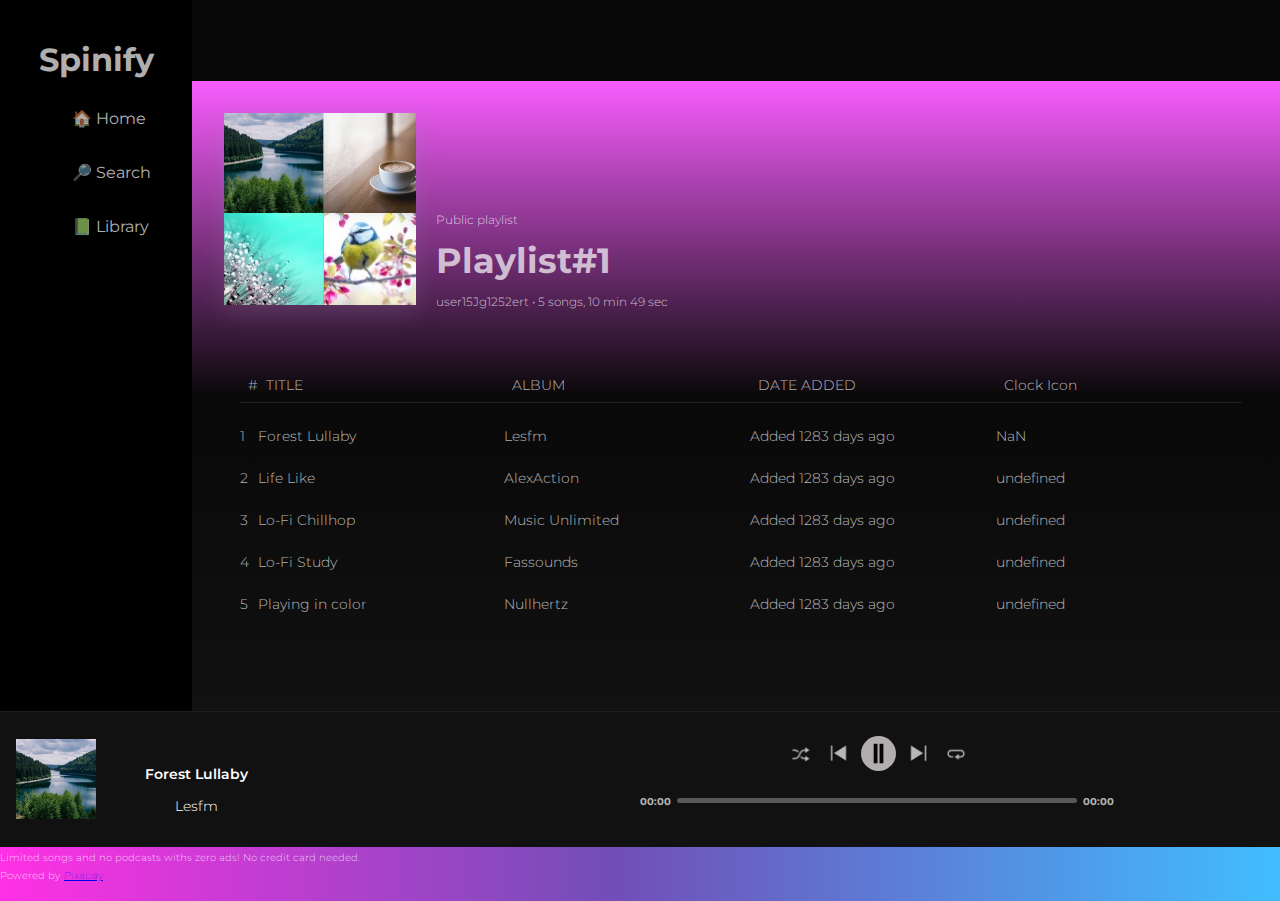
==== commit bf796ece: "Commented top-div and Sign up button" ====
--- a/spinifyIndex.html
+++ b/spinifyIndex.html
@@ -29,11 +29,11 @@
 
     <div class="top-div">
       <div class="input-bar">
-        <input type="search" placeholder="Choose your poison" />
+        <!-- <input type="search" placeholder="Choose your poison" /> -->
       </div>
       <div class="top-div-details">
-        <p class="user-p">Hi, user15Jg1252ert!</p>
-        <button class="sign-out-btn btn">Sign out</button>
+        <!-- <p class="user-p">Hi, user15Jg1252ert!</p>
+        <button class="sign-out-btn btn">Sign out</button> -->
       </div>
     </div>
 
@@ -86,14 +86,13 @@
     <footer>
       <div class="preview">
         <p class="preview-para-2">
-          Sign up for unlimited songs and podcasts withs tons of ads! No credit
-          card needed.
+          Limited songs and no podcasts withs zero ads! No credit card needed.
         </p>
         <br />
         <p>Powered by</p>
         <a class="powered-by-link" href="https://pixabay.com/">Pixabay</a>
       </div>
-      <button class="sign-up-for-free-btn">Sign up for free</button>
+      <!-- <button class="sign-up-for-free-btn">Sign up for free</button> -->
     </footer>
   </body>
 </html>
--- a/css/spinifyCSS.css
+++ b/css/spinifyCSS.css
@@ -635,7 +635,6 @@
     display: grid;
     grid-template-columns: 1fr 1fr 1fr 1fr 1fr 1fr 1fr 1fr;
     grid-template-rows: 1fr 1fr 1fr 1fr;
-    overflow-y: scroll;
   }
   .search h2 {
     width: 10rem;
